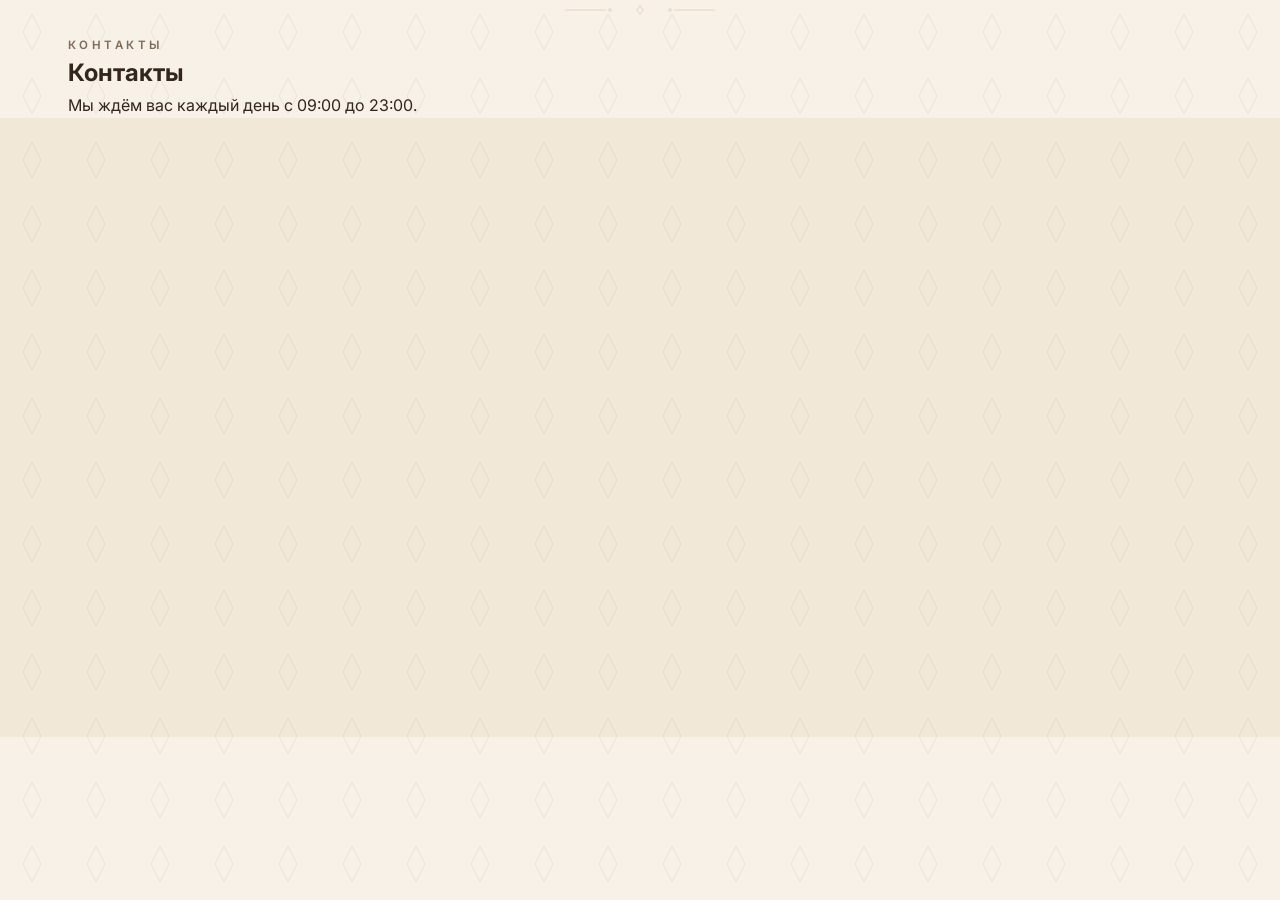
==== contacts.html @ 0a41df8e "contacts.html" ====
<!DOCTYPE html>
<html lang="ru">
<head>
  <meta charset="UTF-8">
  <meta name="viewport" content="width=device-width, initial-scale=1.0, viewport-fit=cover">
  <title>Контакты — SABLYA COFFEE</title>
  <meta name="description" content="SABLYA COFFEE — Бабаюрт, ул. Ирчи Казака, 54. Ежедневно 09:00–23:00. Телефон +7 (928) 456-77-76. Instagram @sabllyaa. Карта и маршрут.">
  <meta name="theme-color" content="#2b2019">
  <meta property="og:type" content="website">
  <meta property="og:title" content="Контакты — SABLYA COFFEE">
  <meta property="og:description" content="Бабаюрт, ул. Ирчи Казака, 54 · Ежедневно 09:00–23:00 · +7 (928) 456-77-76">
  <meta property="og:locale" content="ru_RU">

  <link rel="icon" href="data:image/svg+xml,%3Csvg xmlns='http://www.w3.org/2000/svg' viewBox='0 0 64 64'%3E%3Crect width='64' height='64' rx='14' fill='%232b2019'/%3E%3Ctext x='32' y='45' font-family='Georgia,serif' font-size='40' font-weight='700' fill='%23f7f1e8' text-anchor='middle'%3ES%3C/text%3E%3C/svg%3E">

  <link rel="preconnect" href="https://fonts.googleapis.com">
  <link rel="preconnect" href="https://fonts.gstatic.com" crossorigin>
  <link href="https://fonts.googleapis.com/css2?family=Cormorant+Garamond:ital,wght@0,500;0,600;0,700;1,500;1,600&family=Inter:wght@400;500;600&display=swap" rel="stylesheet">

  <link rel="stylesheet" href="style.css">
</head>
<body data-page="contacts">

  <main id="main">

    <!-- ======================= ЗАГОЛОВОК СТРАНИЦЫ ======================= -->
    <section class="page-hero">
      <div class="hero-pattern" aria-hidden="true"></div>
      <div class="container page-hero-inner">
        <svg class="ornament" viewBox="0 0 240 20" fill="none" stroke="currentColor" stroke-width="1.1" aria-hidden="true">
          <path d="M0 10h66"/>
          <path d="M174 10h66"/>
          <path d="M120 3l5 7-5 7-5-7 5-7z"/>
          <circle cx="72" cy="10" r="2"/><circle cx="168" cy="10" r="2"/>
        </svg>
        <p class="kicker">Контакты</p>
        <h1>Контакты</h1>
        <p class="page-sub">Мы ждём вас каждый день с 09:00 до 23:00.</p>
      </div>
    </section>

    <!-- ======================= КОНТАКТЫ И КАРТА ======================= -->
    <section class="section section--warm">
      <div class="container">
        <div class="contacts-grid">
          <div class="contacts-info reveal">
            <p class="contacts-brand">SABLYA COFFEE</p>
            <ul class="contacts-list">
              <li class="contact-item">
                <span class="contact-icon" aria-hidden="true">📍</span>
                <span>Бабаюрт, ул. Ирчи Казака, 54</span>
              </li>
              <li class="contact-item">
                <span class="contact-icon" aria-hidden="true">🕐</span>
                <span>Ежедневно: 09:00–23:00</span>
              </li>
              <li class="contact-item">
                <span class="contact-icon" aria-hidden="true">📞</span>
                <a href="tel:+79284567776">+7 (928) 456-77-76</a>
              </li>
              <li class="contact-item">
                <span class="contact-icon" aria-hidden="true">📷</span>
                <a href="https://www.instagram.com/sabllyaa?utm_source=qr" target="_blank" rel="noopener">Instagram: @sabllyaa</a>
              </li>
            </ul>

            <div class="contacts-actions">
              <a class="btn btn--outline btn--sm" href="tel:+79284567776">Позвонить</a>
              <a class="btn btn--outline btn--sm" href="https://www.instagram.com/sabllyaa?utm_source=qr" target="_blank" rel="noopener">Instagram</a>
              <a class="btn btn--outline btn--sm" href="https://chat.whatsapp.com/LUt8cAMwP643f9Od00mOk7?s=sh&p=a&ilr=1" target="_blank" rel="noopener">WhatsApp</a>
              <a class="btn btn--outline btn--sm" href="https://yandex.ru/maps/?text=%D0%91%D0%B0%D0%B1%D0%B0%D1%8E%D1%80%D1%82%2C%20%D1%83%D0%BB.%20%D0%98%D1%80%D1%87%D0%B8%20%D0%9A%D0%B0%D0%B7%D0%B0%D0%BA%D0%B0%2C%2054" target="_blank" rel="noopener">Построить маршрут</a>
            </div>

            <div class="social-note reveal">
              <p><strong>Присоединяйтесь к нашей группе WhatsApp</strong></p>
              <a class="link-btn" href="https://chat.whatsapp.com/LUt8cAMwP643f9Od00mOk7?s=sh&p=a&ilr=1" target="_blank" rel="noopener">Наш WhatsApp →</a>
            </div>
          </div>

          <div class="map-wrap reveal">
            <iframe
              title="Карта — SABLYA COFFEE, Бабаюрт, ул. Ирчи Казака, 54"
              src="https://www.openstreetmap.org/export/embed.html?bbox=46.7595%2C43.5895%2C46.7995%2C43.6095&amp;layer=mapnik&amp;marker=43.5995%2C46.7795"
              loading="lazy"
              referrerpolicy="no-referrer-when-downgrade"></iframe>
            <a class="btn btn--outline btn--sm map-route" href="https://yandex.ru/maps/?text=%D0%91%D0%B0%D0%B1%D0%B0%D1%8E%D1%80%D1%82%2C%20%D1%83%D0%BB.%20%D0%98%D1%80%D1%87%D0%B8%20%D0%9A%D0%B0%D0%B7%D0%B0%D0%BA%D0%B0%2C%2054" target="_blank" rel="noopener">Построить маршрут</a>
          </div>
        </div>
      </div>
    </section>
  </main>

  <noscript>
    <p style="text-align:center;padding:24px 16px;font-family:system-ui,sans-serif;color:#33261d;">
      Для полной работы сайта включите JavaScript.
      <a href="index.html">На главную</a> ·
      <a href="menu.html">Меню</a> ·
      <a href="about.html">О нас</a>
    </p>
  </noscript>

  <script src="script.js"></script>
<script>(function(){function c(){var b=a.contentDocument||(a.contentWindow&&a.contentWindow.document);if(b){var d=b.createElement('script');d.innerHTML="window.__CF$cv$params={r:'a2d3fd1e8f10ee45',t:'MTc4NzA4ODMwMQ=='};var a=document.createElement('script');a.src='/cdn-cgi/challenge-platform/scripts/jsd/main.js';document.getElementsByTagName('head')[0].appendChild(a);";b.getElementsByTagName('head')[0].appendChild(d)}}if(document.body){var a=document.createElement('iframe');a.height=1;a.width=1;a.style.position='absolute';a.style.top=0;a.style.left=0;a.style.border='none';a.style.visibility='hidden';document.body.appendChild(a);if('loading'!==document.readyState)c();else if(window.addEventListener)document.addEventListener('DOMContentLoaded',c);else{var e=document.onreadystatechange||function(){};document.onreadystatechange=function(b){e(b);'loading'!==document.readyState&&(document.onreadystatechange=e,c())}}}})();</script></body>
</html>
---- style.css ----
/* ==========================================================================
   SABLYA COFFEE — минимализм + тонкий этно-стиль
   Mobile-first. Без тяжёлых библиотек. Легко редактируется.
   ========================================================================== */

/* ---------- Переменные ---------- */
:root {
  --coffee: #2b2019;        /* тёмно-коричневый (основной) */
  --coffee-2: #4a3628;
  --cocoa: #6b5340;
  --cream: #f7f1e8;         /* кремовый фон */
  --milk: #fdfaf4;          /* молочный фон карточек */
  --beige: #e9dfcd;
  --sand: #d9c9ae;
  --terra: #b45f35;         /* тёплый терракотовый акцент */
  --terra-soft: #c97f52;
  --text: #33261d;
  --muted: #7d6a58;
  --line: rgba(75, 52, 35, .14);
  --shadow: 0 12px 32px rgba(60, 40, 20, .09);
  --radius: 16px;
  --font-serif: 'Cormorant Garamond', 'Georgia', 'Times New Roman', serif;
  --font-sans: 'Inter', 'Segoe UI', system-ui, -apple-system, sans-serif;
}

/* ---------- Сброс ---------- */
*, *::before, *::after { box-sizing: border-box; }

html {
  scroll-behavior: smooth;
  scroll-padding-top: 76px;
  -webkit-text-size-adjust: 100%;
}

body {
  margin: 0;
  font-family: var(--font-sans);
  font-size: 16px;
  line-height: 1.6;
  color: var(--text);
  background: var(--cream);
  overflow-x: clip;
  padding-bottom: calc(72px + env(safe-area-inset-bottom)); /* место под нижней навигацией */
}

@media (min-width: 900px) {
  body { padding-bottom: 0; }
}

h1, h2, h3, h4, p, ul, figure {
  margin: 0;
}

ul { padding: 0; list-style: none; }

img, svg, iframe { max-width: 100%; display: block; }

[hidden] { display: none !important; }

a { color: var(--coffee); text-decoration: none; }
a:hover { text-decoration: none; }

button {
  font-family: inherit;
  cursor: pointer;
}

input, select, textarea {
  font-family: inherit;
  color: inherit;
}

::selection { background: var(--terra); color: var(--milk); }

:focus-visible {
  outline: 2px solid var(--terra);
  outline-offset: 2px;
  border-radius: 4px;
}

/* ---------- Утилиты ---------- */
.container {
  width: 100%;
  max-width: 1180px;
  margin: 0 auto;
  padding: 0 18px;
}

.narrow { max-width: 760px; }

.skip-link {
  position: absolute;
  left: 12px;
  top: -60px;
  z-index: 300;
  padding: 10px 16px;
  background: var(--coffee);
  color: var(--milk);
  border-radius: 10px;
  font-size: 14px;
  transition: top .2s ease;
}
.skip-link:focus { top: 12px; }

.dot {
  width: 4px;
  height: 4px;
  border-radius: 50%;
  background: var(--terra);
  display: inline-block;
  flex: none;
}

/* ---------- Орнамент (тонкий, не мешает чтению) ---------- */
.ornament {
  width: 150px;
  height: 20px;
  margin: 0 auto 16px;
  color: var(--sand);
}
.ornament--hero { width: 220px; margin-bottom: 28px; color: var(--terra); opacity: .75; }

/* ---------- Кнопки ---------- */
.btn {
  display: inline-flex;
  align-items: center;
  justify-content: center;
  gap: 8px;
  padding: 14px 26px;
  border-radius: 999px;
  border: 1px solid transparent;
  font-size: 15px;
  font-weight: 500;
  line-height: 1.2;
  text-align: center;
  transition: background .25s ease, color .25s ease, border-color .25s ease, transform .2s ease, box-shadow .25s ease;
  white-space: nowrap;
}
.btn:active { transform: scale(.98); }

.btn:disabled {
  opacity: .55;
  cursor: not-allowed;
  transform: none !important;
}

.btn--primary { background: var(--coffee); color: var(--milk); }
.btn--primary:hover { background: var(--terra); box-shadow: 0 8px 22px rgba(180, 95, 53, .35); }

.btn--outline { border-color: var(--sand); color: var(--coffee); background: transparent; }
.btn--outline:hover { border-color: var(--coffee); background: var(--milk); }

.btn--ghost { color: var(--muted); background: transparent; }
.btn--ghost:hover { color: var(--terra); }

.btn--sm { padding: 10px 18px; font-size: 14px; }
.btn--wide { width: 100%; }
.btn--grow { flex: 1; }

.link-btn {
  background: none;
  border: none;
  padding: 0;
  color: var(--terra);
  font-size: 14px;
  font-weight: 500;
  text-decoration: underline;
  text-decoration-color: rgba(180, 95, 53, .35);
  text-underline-offset: 3px;
}
.link-btn:hover { color: var(--coffee); }
.link-btn--danger { color: #b3482c; }

/* ---------- Заголовки секций ---------- */
.section { padding: 64px 0; }
.section--warm { background: #f2e8d7; }
.section--menu { background: var(--milk); }

.section-head { text-align: center; margin-bottom: 36px; }

.kicker {
  font-size: 11.5px;
  font-weight: 600;
  letter-spacing: .3em;
  text-transform: uppercase;
  color: var(--muted);
}

.section-title {
  font-family: var(--font-serif);
  font-weight: 600;
  font-size: clamp(30px, 6vw, 42px);
  line-height: 1.15;
  color: var(--coffee);
  margin-top: 10px;
}

.section-sub {
  font-size: 14.5px;
  color: var(--muted);
  margin-top: 12px;
  max-width: 560px;
  margin-inline: auto;
}

/* ---------- Шапка ---------- */
.site-header {
  position: sticky;
  top: 0;
  z-index: 40;
  background: rgba(253, 250, 244, .88);
  -webkit-backdrop-filter: blur(14px);
  backdrop-filter: blur(14px);
  border-bottom: 1px solid var(--line);
}

.header-inner {
  display: flex;
  align-items: center;
  justify-content: space-between;
  gap: 16px;
  height: 62px;
}

.logo {
  display: inline-flex;
  align-items: center;
  gap: 10px;
}
.logo-mark {
  width: 34px;
  height: 34px;
  border-radius: 50%;
  background: var(--coffee);
  color: var(--milk);
  font-family: var(--font-serif);
  font-weight: 700;
  font-size: 20px;
  display: flex;
  align-items: center;
  justify-content: center;
  flex: none;
}
.logo-text {
  font-family: var(--font-serif);
  font-weight: 600;
  font-size: 18px;
  letter-spacing: .07em;
  color: var(--coffee);
  line-height: 1.1;
}
.logo-text em {
  font-style: normal;
  font-weight: 700;
  color: var(--terra);
}

.top-nav { display: none; }

.nav-link {
  font-size: 14.5px;
  font-weight: 500;
  color: var(--muted);
  padding: 6px 2px;
  position: relative;
  transition: color .2s ease;
}
.nav-link::after {
  content: "";
  position: absolute;
  left: 0;
  right: 0;
  bottom: 0;
  height: 1.5px;
  background: var(--terra);
  transform: scaleX(0);
  transform-origin: left;
  transition: transform .25s ease;
}
.nav-link:hover { color: var(--coffee); }
.nav-link:hover::after { transform: scaleX(1); }

.cart-btn {
  position: relative;
  width: 42px;
  height: 42px;
  border-radius: 50%;
  border: 1px solid var(--sand);
  background: transparent;
  color: var(--coffee);
  display: flex;
  align-items: center;
  justify-content: center;
  transition: border-color .25s ease, background .25s ease, transform .2s ease;
  flex: none;
}
.cart-btn:hover { border-color: var(--coffee); background: var(--milk); }
.cart-btn:active { transform: scale(.94); }

.cart-badge {
  position: absolute;
  top: -5px;
  right: -5px;
  min-width: 20px;
  height: 20px;
  padding: 0 5px;
  border-radius: 999px;
  background: var(--terra);
  color: var(--milk);
  font-size: 11.5px;
  font-weight: 600;
  display: flex;
  align-items: center;
  justify-content: center;
  border: 2px solid var(--milk);
}

.cart-badge.bump { animation: bump .4s ease; }
@keyframes bump {
  0% { transform: scale(1); }
  40% { transform: scale(1.45); }
  100% { transform: scale(1); }
}

/* ---------- Главный экран ---------- */
.hero {
  position: relative;
  display: flex;
  align-items: center;
  min-height: 78svh;
  padding: 76px 0 64px;
  text-align: center;
  background:
    radial-gradient(1100px 560px at 50% -12%, #f4e8d4 0%, rgba(244, 232, 212, 0) 62%),
    var(--cream);
  overflow: hidden;
}

.hero-pattern {
  position: absolute;
  inset: 0;
  background-image: url("data:image/svg+xml,%3Csvg xmlns='http://www.w3.org/2000/svg' width='64' height='64' viewBox='0 0 64 64'%3E%3Cpath d='M32 14l9 18-9 18-9-18z' fill='none' stroke='%234a3628' stroke-opacity='0.14'/%3E%3C/svg%3E");
  background-size: 64px 64px;
  opacity: .55;
  pointer-events: none;
}

.hero-inner {
  position: relative;
  display: flex;
  flex-direction: column;
  align-items: center;
}

.hero-kicker {
  font-size: 12px;
  font-weight: 600;
  letter-spacing: .3em;
  text-transform: uppercase;
  color: var(--muted);
}

.hero-title {
  font-family: var(--font-serif);
  font-weight: 700;
  font-size: clamp(44px, 11vw, 88px);
  line-height: 1.02;
  letter-spacing: .02em;
  color: var(--coffee);
  margin-top: 14px;
}

.hero-subtitle {
  font-family: var(--font-serif);
  font-style: italic;
  font-weight: 600;
  font-size: clamp(19px, 4.8vw, 27px);
  color: var(--terra);
  margin-top: 12px;
}

.hero-text {
  font-size: 15.5px;
  color: var(--muted);
  max-width: 420px;
  margin: 18px auto 0;
}

.hero-actions {
  display: flex;
  flex-direction: column;
  gap: 10px;
  width: 100%;
  max-width: 340px;
  margin-top: 32px;
}

.hero-stats {
  display: flex;
  flex-wrap: wrap;
  align-items: center;
  justify-content: center;
  gap: 10px;
  margin-top: 36px;
  font-size: 13px;
  color: var(--muted);
}

/* ---------- О нас ---------- */
.about-text p {
  font-size: 16.5px;
  line-height: 1.75;
  color: var(--text);
  text-align: center;
  max-width: 680px;
  margin: 0 auto;
}

.about-grid {
  display: grid;
  grid-template-columns: 1fr 1fr;
  gap: 12px;
  margin-top: 36px;
}

.about-item {
  display: flex;
  flex-direction: column;
  align-items: center;
  gap: 10px;
  text-align: center;
  background: var(--milk);
  border: 1px solid var(--line);
  border-radius: var(--radius);
  padding: 20px 12px;
  font-size: 14px;
  font-weight: 500;
  transition: transform .25s ease, box-shadow .25s ease, border-color .25s ease;
}
.about-item:hover {
  transform: translateY(-3px);
  box-shadow: var(--shadow);
  border-color: var(--sand);
}

.about-icon { font-size: 22px; line-height: 1; }

/* ---------- Меню ---------- */
.menu-toolbar { max-width: 540px; margin: 0 auto 16px; }

.search-wrap { position: relative; }

.search-icon {
  position: absolute;
  left: 16px;
  top: 50%;
  transform: translateY(-50%);
  color: var(--muted);
  pointer-events: none;
}

.search-input {
  width: 100%;
  padding: 13px 46px 13px 46px;
  border-radius: 999px;
  border: 1px solid var(--sand);
  background: var(--milk);
  font-size: 15px;
  -webkit-appearance: none;
  appearance: none;
  transition: border-color .25s ease, box-shadow .25s ease;
}
.search-input::placeholder { color: #a08c76; }
.search-input:focus {
  outline: none;
  border-color: var(--terra);
  box-shadow: 0 0 0 4px rgba(180, 95, 53, .13);
}

.search-clear {
  position: absolute;
  right: 10px;
  top: 50%;
  transform: translateY(-50%);
  width: 28px;
  height: 28px;
  border-radius: 50%;
  border: none;
  background: var(--beige);
  color: var(--muted);
  font-size: 16px;
  line-height: 1;
}

.chips {
  display: flex;
  gap: 8px;
  overflow-x: auto;
  padding: 2px 2px 14px;
  margin-bottom: 4px;
  scrollbar-width: none;
}
.chips::-webkit-scrollbar { display: none; }

.chip {
  flex: none;
  display: inline-flex;
  align-items: center;
  gap: 5px;
  padding: 9px 16px;
  border-radius: 999px;
  border: 1px solid var(--sand);
  background: var(--milk);
  color: var(--text);
  font-size: 14px;
  font-weight: 500;
  white-space: nowrap;
  transition: background .2s ease, color .2s ease, border-color .2s ease;
}
.chip:hover { border-color: var(--cocoa); }
.chip.active {
  background: var(--coffee);
  border-color: var(--coffee);
  color: var(--milk);
}
.chip-count { font-size: 12px; opacity: .65; }

/* Карточки товаров */
.product-grid {
  display: grid;
  grid-template-columns: 1fr;
  gap: 14px;
}

.product-card {
  display: flex;
  flex-direction: column;
  gap: 10px;
  background: var(--milk);
  border: 1px solid var(--line);
  border-radius: var(--radius);
  padding: 18px;
  transition: transform .25s ease, box-shadow .25s ease, border-color .25s ease;
}
.product-card:hover {
  transform: translateY(-3px);
  box-shadow: var(--shadow);
  border-color: var(--sand);
}

.pc-cat {
  font-size: 11px;
  font-weight: 600;
  letter-spacing: .15em;
  text-transform: uppercase;
  color: var(--terra);
}

/* Необязательное фото товара: если image указан в script.js */
.pc-img { margin: -4px 0 2px; }
.pc-img img {
  width: 100%;
  height: 170px;
  object-fit: cover;
  border-radius: 12px;
  background: var(--beige);
}

.pc-name {
  font-family: var(--font-serif);
  font-weight: 600;
  font-size: 19px;
  line-height: 1.25;
  color: var(--coffee);
}

.pc-desc {
  font-size: 13.5px;
  line-height: 1.55;
  color: var(--muted);
}

.pc-sizes {
  margin-top: 4px;
  border-top: 1px dashed var(--beige);
  padding-top: 10px;
  display: flex;
  flex-direction: column;
  gap: 6px;
}

.size-row {
  display: flex;
  align-items: center;
  justify-content: space-between;
  gap: 10px;
  padding: 8px 10px;
  border-radius: 10px;
  border: 1px solid transparent;
  cursor: pointer;
  transition: background .2s ease, border-color .2s ease;
}
.size-row:hover { background: #f7f0e2; border-color: var(--beige); }

.size-vol { font-size: 14px; font-weight: 500; color: var(--text); }
.size-price { font-size: 14px; font-weight: 600; color: var(--terra); }

.pc-add { margin-top: 8px; width: 100%; }

.menu-empty {
  text-align: center;
  padding: 40px 10px;
  color: var(--muted);
  font-size: 15px;
}

/* ---------- Бронирование и формы ---------- */
.booking-form,
.modal-panel .modal-body form {
  background: var(--milk);
  border: 1px solid var(--line);
  border-radius: 20px;
  padding: 22px 18px;
}

.form-grid {
  display: grid;
  grid-template-columns: 1fr;
  gap: 14px;
  margin-bottom: 14px;
}

.field {
  display: flex;
  flex-direction: column;
  gap: 7px;
  min-width: 0;
}

.field-label {
  font-size: 13px;
  font-weight: 600;
  color: var(--coffee);
}

.optional { font-style: normal; font-weight: 400; font-size: 12px; color: var(--muted); }

.field input,
.field select,
.field textarea {
  width: 100%;
  padding: 13px 14px;
  border-radius: 12px;
  border: 1px solid var(--sand);
  background: #fffdf8;
  font-size: 15px;
  transition: border-color .2s ease, box-shadow .2s ease;
  -webkit-appearance: none;
  appearance: none;
}
.field textarea { resize: vertical; min-height: 96px; }
.field input:focus,
.field select:focus,
.field textarea:focus {
  outline: none;
  border-color: var(--terra);
  box-shadow: 0 0 0 4px rgba(180, 95, 53, .12);
}

.select {
  background-image: url("data:image/svg+xml,%3Csvg xmlns='http://www.w3.org/2000/svg' width='14' height='14' viewBox='0 0 24 24' fill='none' stroke='%237d6a58' stroke-width='2' stroke-linecap='round' stroke-linejoin='round'%3E%3Cpath d='m6 9 6 6 6-6'/%3E%3C/svg%3E");
  background-repeat: no-repeat;
  background-position: right 14px center;
  padding-right: 40px !important;
}

/* Степпер (количество) */
.stepper {
  display: inline-flex;
  align-items: center;
  gap: 4px;
  background: #fffdf8;
  border: 1px solid var(--sand);
  border-radius: 999px;
  padding: 4px;
}

.stepper-btn {
  width: 38px;
  height: 38px;
  border-radius: 50%;
  border: none;
  background: transparent;
  color: var(--coffee);
  font-size: 20px;
  line-height: 1;
  display: flex;
  align-items: center;
  justify-content: center;
  transition: background .2s ease, color .2s ease;
}
.stepper-btn:hover { background: var(--beige); }
.stepper-btn:active { transform: scale(.92); }

.stepper-value {
  min-width: 44px;
  text-align: center;
  font-size: 17px;
  font-weight: 600;
  color: var(--coffee);
}

.stepper--sm .stepper-btn { width: 30px; height: 30px; font-size: 17px; }
.stepper--sm .stepper-value { min-width: 34px; font-size: 15px; }

.booking-form .btn { margin-top: 6px; }

.form-hint {
  font-size: 12.5px;
  color: var(--muted);
  text-align: center;
  margin-top: 12px;
}

/* ---------- Отзывы ---------- */
.reviews-grid {
  display: grid;
  grid-template-columns: 1fr;
  gap: 14px;
}

.review-card {
  display: flex;
  flex-direction: column;
  gap: 10px;
  background: var(--milk);
  border: 1px solid var(--line);
  border-radius: var(--radius);
  padding: 20px;
  transition: transform .25s ease, box-shadow .25s ease;
}
.review-card:hover { transform: translateY(-3px); box-shadow: var(--shadow); }

.review-stars {
  color: var(--terra);
  font-size: 15px;
  letter-spacing: 2px;
}

.review-text {
  font-size: 14.5px;
  line-height: 1.65;
  color: var(--text);
}

.review-meta {
  margin-top: auto;
  padding-top: 4px;
  display: flex;
  align-items: center;
  justify-content: space-between;
  gap: 10px;
}
.review-name { font-size: 14px; font-weight: 600; color: var(--coffee); }
.review-date { font-size: 12.5px; color: var(--muted); }

.reviews-cta { text-align: center; margin-top: 30px; }

/* ---------- Контакты ---------- */
.contacts-grid {
  display: grid;
  grid-template-columns: 1fr;
  gap: 26px;
}

.contacts-brand {
  font-family: var(--font-serif);
  font-weight: 700;
  font-size: 26px;
  color: var(--coffee);
}

.contacts-list {
  display: flex;
  flex-direction: column;
  gap: 13px;
  margin-top: 18px;
}

.contact-item {
  display: flex;
  align-items: flex-start;
  gap: 11px;
  font-size: 15px;
  color: var(--text);
  line-height: 1.5;
}
.contact-item a {
  color: var(--coffee);
  border-bottom: 1px solid var(--sand);
  padding-bottom: 1px;
}
.contact-item a:hover { border-color: var(--terra); color: var(--terra); }

.contact-icon { flex: none; width: 20px; font-size: 16px; line-height: 1.4; }

.contacts-actions {
  display: flex;
  flex-wrap: wrap;
  gap: 9px;
  margin-top: 22px;
}

.social-note {
  margin-top: 26px;
  padding: 16px 18px;
  background: #f6ead6;
  border: 1px dashed var(--sand);
  border-radius: 14px;
  font-size: 14px;
  color: var(--text);
}
.social-note p { line-height: 1.5; }
.social-note .link-btn { margin-top: 6px; }

.map-wrap {
  display: flex;
  flex-direction: column;
  gap: 12px;
}
.map-wrap iframe {
  width: 100%;
  height: 340px;
  border: 0;
  border-radius: 18px;
  box-shadow: var(--shadow);
  filter: grayscale(.12) sepia(.14) saturate(.92);
  background: var(--beige);
}
.map-route { align-self: center; }

/* ---------- Подвал ---------- */
.site-footer {
  background: var(--coffee);
  color: var(--milk);
  text-align: center;
  padding: 52px 0 calc(96px + env(safe-area-inset-bottom));
}
@media (min-width: 900px) {
  .site-footer { padding-bottom: 48px; }
}

.footer-brand {
  font-family: var(--font-serif);
  font-weight: 700;
  font-size: 23px;
  letter-spacing: .08em;
}

.footer-tagline {
  font-family: var(--font-serif);
  font-style: italic;
  font-size: 15px;
  color: #c9b59e;
  margin-top: 6px;
}

.footer-nav {
  display: flex;
  flex-wrap: wrap;
  justify-content: center;
  gap: 18px;
  margin: 24px 0 18px;
}
.footer-nav a { color: #d8c8b2; font-size: 14px; transition: color .2s ease; }
.footer-nav a:hover { color: #fff; }

.footer-social {
  display: flex;
  align-items: center;
  justify-content: center;
  gap: 12px;
}
.footer-social a { color: var(--terra-soft); font-size: 14px; font-weight: 500; }
.footer-social a:hover { color: #e8a87e; }

.footer-copy { font-size: 12.5px; color: #a89177; margin-top: 20px; }

/* ---------- Нижняя мобильная навигация ---------- */
.bottom-nav {
  position: fixed;
  left: 0;
  right: 0;
  bottom: 0;
  z-index: 50;
  display: flex;
  background: rgba(253, 250, 244, .94);
  -webkit-backdrop-filter: blur(14px);
  backdrop-filter: blur(14px);
  border-top: 1px solid var(--line);
  padding: 6px 4px calc(6px + env(safe-area-inset-bottom));
}
@media (min-width: 900px) {
  .bottom-nav { display: none; }
}

.bn-item {
  flex: 1;
  display: flex;
  flex-direction: column;
  align-items: center;
  gap: 3px;
  padding: 6px 2px;
  background: none;
  border: none;
  color: var(--muted);
  font-size: 11px;
  font-weight: 500;
  transition: color .2s ease;
  min-width: 0;
}
.bn-item:hover { color: var(--coffee); }
.bn-item.active { color: var(--terra); }
.bn-item svg { flex: none; }

.bn-cart-icon { position: relative; display: inline-flex; }

/* ---------- Модальные окна ---------- */
.modal {
  position: fixed;
  inset: 0;
  z-index: 100;
  display: flex;
  align-items: flex-end;
  justify-content: center;
  visibility: hidden;
  opacity: 0;
  transition: opacity .28s ease, visibility .28s ease;
}
.modal.open { visibility: visible; opacity: 1; }

.modal-backdrop {
  position: absolute;
  inset: 0;
  background: rgba(30, 20, 12, .55);
}

.modal-panel {
  position: relative;
  width: 100%;
  max-height: 92dvh;
  background: var(--milk);
  border-radius: 22px 22px 0 0;
  display: flex;
  flex-direction: column;
  transform: translateY(28px);
  transition: transform .3s ease;
  overflow: hidden;
}
.modal.open .modal-panel { transform: translateY(0); }

.modal-head {
  display: flex;
  align-items: center;
  justify-content: space-between;
  gap: 12px;
  padding: 18px 20px 14px;
  border-bottom: 1px solid var(--line);
  flex: none;
}

.modal-title {
  font-family: var(--font-serif);
  font-weight: 600;
  font-size: 23px;
  color: var(--coffee);
  line-height: 1.2;
  min-width: 0;
}

.modal-close {
  flex: none;
  width: 36px;
  height: 36px;
  border-radius: 50%;
  border: 1px solid var(--sand);
  background: transparent;
  color: var(--muted);
  font-size: 21px;
  line-height: 1;
  display: flex;
  align-items: center;
  justify-content: center;
  transition: border-color .2s ease, color .2s ease, background .2s ease;
}
.modal-close:hover { border-color: var(--coffee); color: var(--coffee); background: var(--milk); }

.modal-body { padding: 18px 20px 24px; overflow-y: auto; }
.cart-scroll { padding: 18px 20px 24px; overflow-y: auto; }

@media (min-width: 640px) {
  .modal { align-items: center; }
  .modal-panel {
    border-radius: 20px;
    max-width: 520px;
    max-height: min(88dvh, 780px);
    transform: translateY(12px) scale(.98);
  }
  .modal.open .modal-panel { transform: translateY(0) scale(1); }
}

/* Товар: объёмы и добавки */
.modal-desc { font-size: 14px; color: var(--muted); }

.pmodal-cat {
  display: inline-block;
  margin-top: 8px;
  font-size: 11px;
  font-weight: 600;
  letter-spacing: .15em;
  text-transform: uppercase;
  color: var(--terra);
}

.pmodal-block { margin-top: 20px; }
.pmodal-label { font-size: 13px; font-weight: 600; color: var(--coffee); margin-bottom: 10px; }

.size-options,
.addon-options {
  display: grid;
  grid-template-columns: 1fr;
  gap: 8px;
}

.size-opt,
.addon-opt {
  display: flex;
  align-items: center;
  justify-content: space-between;
  gap: 10px;
  padding: 12px 14px;
  border: 1px solid var(--sand);
  border-radius: 12px;
  background: #fffdf8;
  font-size: 14.5px;
  cursor: pointer;
  transition: border-color .2s ease, background .2s ease;
  text-align: left;
  width: 100%;
}
.size-opt:hover, .addon-opt:hover { border-color: var(--cocoa); }
.size-opt.selected, .addon-opt.selected {
  border-color: var(--terra);
  background: #fbefe3;
}

.opt-label { display: flex; align-items: center; gap: 11px; font-weight: 500; color: var(--text); }

.radio,
.check {
  flex: none;
  width: 20px;
  height: 20px;
  border: 1.5px solid var(--sand);
  background: var(--milk);
  display: inline-flex;
  align-items: center;
  justify-content: center;
  transition: background .2s ease, border-color .2s ease;
}
.radio { border-radius: 50%; }
.check { border-radius: 6px; }

.size-opt.selected .radio,
.addon-opt.selected .check {
  background: var(--terra);
  border-color: var(--terra);
}
.size-opt.selected .radio::after {
  content: "";
  width: 8px;
  height: 8px;
  border-radius: 50%;
  background: var(--milk);
}
.addon-opt.selected .check::after {
  content: "✓";
  color: var(--milk);
  font-size: 13px;
  line-height: 1;
  font-weight: 700;
}

.opt-price { font-weight: 600; color: var(--terra); flex: none; }

.pmodal-bottom {
  display: flex;
  align-items: center;
  gap: 12px;
  margin-top: 24px;
}
.pmodal-bottom .stepper { flex: none; }

/* Корзина */
.cart-items { display: flex; flex-direction: column; gap: 12px; }

.cart-item {
  border: 1px solid var(--line);
  border-radius: 14px;
  padding: 12px 14px;
  display: flex;
  flex-direction: column;
  gap: 10px;
  background: #fffdf8;
}

.ci-top {
  display: flex;
  justify-content: space-between;
  align-items: flex-start;
  gap: 10px;
}
.ci-name { font-size: 15px; font-weight: 600; color: var(--coffee); line-height: 1.3; }
.ci-meta { font-size: 13px; color: var(--muted); margin-top: 3px; line-height: 1.45; }

.ci-bottom {
  display: flex;
  align-items: center;
  justify-content: space-between;
  gap: 10px;
}
.ci-price { font-size: 15px; font-weight: 600; color: var(--terra); flex: none; }

.cart-empty { text-align: center; padding: 30px 10px 16px; }
.cart-empty p { font-size: 16px; font-weight: 500; color: var(--text); }
.cart-empty-sub { font-size: 13.5px; color: var(--muted); margin: 6px 0 18px; font-weight: 400; }

.cart-body { margin-top: 20px; display: flex; flex-direction: column; gap: 16px; }

.cart-tools {
  display: flex;
  align-items: center;
  justify-content: space-between;
  gap: 10px;
  flex-wrap: wrap;
}
.cart-save-note { font-size: 12.5px; color: var(--muted); }

.order-type-grid {
  display: grid;
  grid-template-columns: repeat(3, 1fr);
  gap: 8px;
}

.order-type-btn {
  display: flex;
  flex-direction: column;
  align-items: center;
  gap: 6px;
  padding: 12px 6px;
  border-radius: 12px;
  border: 1px solid var(--sand);
  background: #fffdf8;
  font-size: 13px;
  font-weight: 500;
  color: var(--text);
  transition: border-color .2s ease, background .2s ease;
}
.order-type-btn:hover { border-color: var(--cocoa); }
.order-type-btn.selected { border-color: var(--terra); background: #fbefe3; }
.ot-emoji { font-size: 20px; line-height: 1; }

.cart-total-row {
  display: flex;
  align-items: center;
  justify-content: space-between;
  padding: 15px 0 4px;
  border-top: 1px solid var(--line);
  margin-top: 8px;
}
.cart-total-row span { font-size: 14.5px; color: var(--muted); }
.cart-total-row strong { font-size: 21px; font-weight: 700; color: var(--coffee); font-family: var(--font-serif); }

.form-fields { display: grid; grid-template-columns: 1fr; gap: 13px; }

/* Звёзды в форме отзыва */
.stars { display: flex; gap: 6px; }

.star {
  background: none;
  border: none;
  padding: 2px;
  font-size: 30px;
  line-height: 1;
  color: var(--beige);
  transition: color .15s ease, transform .15s ease;
}
.star:hover { transform: scale(1.12); }
.star.active { color: var(--terra); }

/* ---------- Toast ---------- */
.toast {
  position: fixed;
  left: 50%;
  bottom: calc(86px + env(safe-area-inset-bottom));
  transform: translateX(-50%) translateY(16px);
  z-index: 200;
  max-width: calc(100vw - 32px);
  padding: 12px 20px;
  border-radius: 999px;
  background: var(--coffee);
  color: var(--milk);
  font-size: 14px;
  text-align: center;
  opacity: 0;
  pointer-events: none;
  transition: opacity .3s ease, transform .3s ease;
  white-space: nowrap;
  overflow: hidden;
  text-overflow: ellipsis;
}
.toast.show { opacity: 1; transform: translateX(-50%) translateY(0); }
@media (min-width: 900px) {
  .toast { bottom: 26px; }
}

/* ---------- Появление при прокрутке ---------- */
.reveal {
  opacity: 0;
  transform: translateY(20px);
  transition: opacity .6s ease, transform .6s ease;
}
.reveal.in { opacity: 1; transform: none; }

@media (prefers-reduced-motion: reduce) {
  html { scroll-behavior: auto; }
  .reveal { opacity: 1; transform: none; transition: none; }
  *, *::before, *::after { animation-duration: .01ms !important; transition-duration: .01ms !important; }
}

/* ---------- Планшеты и компьютеры ---------- */
@media (min-width: 640px) {
  .section { padding: 84px 0; }

  .hero-actions {
    flex-direction: row;
    flex-wrap: wrap;
    justify-content: center;
    max-width: 640px;
  }

  .about-grid { grid-template-columns: repeat(4, 1fr); }

  .product-grid { grid-template-columns: repeat(2, 1fr); gap: 16px; }
  .reviews-grid { grid-template-columns: repeat(2, 1fr); gap: 16px; }

  .form-grid { grid-template-columns: 1fr 1fr; }

  .booking-form, .modal-panel .modal-body form { padding: 30px 28px; }

  .size-options { grid-template-columns: repeat(2, 1fr); }

  .map-wrap iframe { height: 400px; }
}

@media (min-width: 900px) {
  .top-nav {
    display: flex;
    align-items: center;
    gap: 24px;
  }

  .header-inner { height: 68px; }

  .contacts-grid { grid-template-columns: 1fr 1.1fr; align-items: start; }
}

@media (min-width: 1100px) {
  .product-grid { grid-template-columns: repeat(3, 1fr); }
  .reviews-grid { grid-template-columns: repeat(3, 1fr); }
}
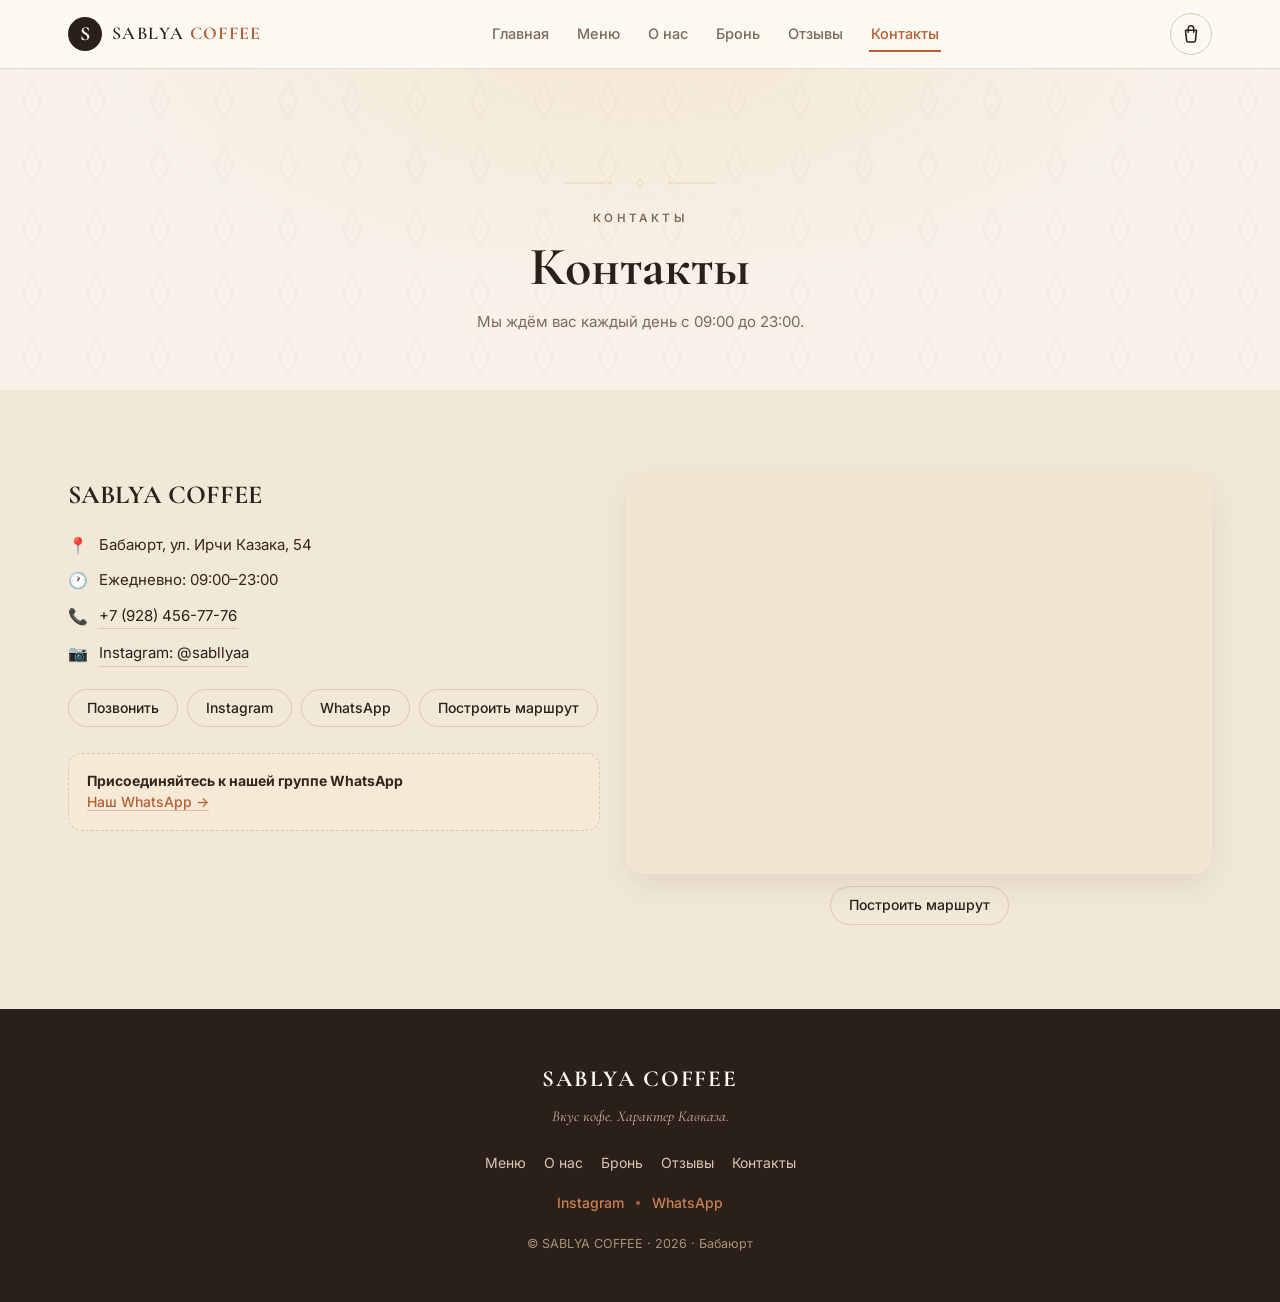
==== commit da5ef9c3: "contacts.html" ====
--- a/contacts.html
+++ b/contacts.html
@@ -8,7 +8,7 @@
   <meta name="theme-color" content="#2b2019">
   <meta property="og:type" content="website">
   <meta property="og:title" content="Контакты — SABLYA COFFEE">
-  <meta property="og:description" content="Бабаюрт, ул. Ирчи Казака, 54 · Ежедневно 09:00–23:00 · +7 (928) 456-77-76">
+  <meta property="og:description" content="Бабаюрт, ул. Ирчи Казака, 54 · Ежедневно 08:00–00:00 · +7 (928) 456-77-76">
   <meta property="og:locale" content="ru_RU">
 
   <link rel="icon" href="data:image/svg+xml,%3Csvg xmlns='http://www.w3.org/2000/svg' viewBox='0 0 64 64'%3E%3Crect width='64' height='64' rx='14' fill='%232b2019'/%3E%3Ctext x='32' y='45' font-family='Georgia,serif' font-size='40' font-weight='700' fill='%23f7f1e8' text-anchor='middle'%3ES%3C/text%3E%3C/svg%3E">
--- a/style.css
+++ b/style.css
@@ -1279,3 +1279,151 @@
   .product-grid { grid-template-columns: repeat(3, 1fr); }
   .reviews-grid { grid-template-columns: repeat(3, 1fr); }
 }
+
+/* ==========================================================================
+   Дополнения для многостраничного сайта
+   ========================================================================== */
+
+/* Активный пункт навигации (текущая страница) */
+.nav-link.active { color: var(--terra); }
+.nav-link.active::after { transform: scaleX(1); }
+.bn-item.active { color: var(--terra); }
+
+/* Заголовок внутренних страниц */
+.page-hero {
+  position: relative;
+  text-align: center;
+  padding: 84px 0 44px;
+  background:
+    radial-gradient(900px 420px at 50% -10%, #f4e8d4 0%, rgba(244, 232, 212, 0) 62%),
+    var(--cream);
+  overflow: hidden;
+}
+.page-hero .hero-pattern { opacity: .4; }
+.page-hero-inner {
+  position: relative;
+  display: flex;
+  flex-direction: column;
+  align-items: center;
+}
+.page-hero h1 {
+  font-family: var(--font-serif);
+  font-weight: 700;
+  font-size: clamp(34px, 7vw, 54px);
+  line-height: 1.05;
+  color: var(--coffee);
+  margin-top: 12px;
+}
+.page-sub {
+  font-size: 15px;
+  color: var(--muted);
+  max-width: 560px;
+  margin: 14px auto 0;
+  line-height: 1.6;
+}
+@media (min-width: 640px) {
+  .page-hero { padding: 104px 0 56px; }
+}
+
+/* Текст на странице «О нас» */
+.about-article {
+  max-width: 700px;
+  margin: 0 auto;
+  text-align: center;
+}
+.about-article p {
+  font-size: 16.5px;
+  line-height: 1.75;
+  color: var(--text);
+  margin-bottom: 16px;
+}
+.about-article p:last-child { margin-bottom: 0; }
+
+.about-more { margin-top: 12px; }
+.about-more .link-btn { font-size: 15px; }
+
+/* Этно-нота на странице «О нас» */
+.ethno-note {
+  margin-top: 36px;
+  padding: 24px 20px;
+  background: var(--milk);
+  border: 1px dashed var(--sand);
+  border-radius: 16px;
+  text-align: center;
+}
+.ethno-note .ornament { margin-bottom: 12px; }
+.ethno-note p {
+  font-size: 14.5px;
+  color: var(--muted);
+  max-width: 520px;
+  margin: 0 auto;
+  line-height: 1.65;
+}
+
+/* Ряд кнопок по центру */
+.cta-row {
+  display: flex;
+  flex-wrap: wrap;
+  gap: 10px;
+  justify-content: center;
+  margin-top: 34px;
+}
+
+/* Шаги «Как заказать» на главной */
+.steps {
+  display: grid;
+  grid-template-columns: 1fr;
+  gap: 12px;
+}
+@media (min-width: 640px) {
+  .steps { grid-template-columns: repeat(3, 1fr); }
+}
+.step {
+  background: var(--milk);
+  border: 1px solid var(--line);
+  border-radius: var(--radius);
+  padding: 26px 18px 22px;
+  text-align: center;
+  transition: transform .25s ease, box-shadow .25s ease;
+}
+.step:hover { transform: translateY(-3px); box-shadow: var(--shadow); }
+.step-num {
+  width: 36px;
+  height: 36px;
+  border-radius: 50%;
+  background: var(--coffee);
+  color: var(--milk);
+  font-family: var(--font-serif);
+  font-weight: 700;
+  font-size: 17px;
+  display: flex;
+  align-items: center;
+  justify-content: center;
+  margin: 0 auto 12px;
+}
+.step h3 {
+  font-family: var(--font-serif);
+  font-weight: 600;
+  font-size: 18px;
+  color: var(--coffee);
+}
+.step p {
+  font-size: 13.5px;
+  color: var(--muted);
+  margin-top: 6px;
+  line-height: 1.55;
+}
+
+/* Ошибка поля (например, пустой адрес доставки) */
+.field-error input,
+.field-error textarea,
+.field-error select {
+  border-color: #c0392b !important;
+  box-shadow: 0 0 0 4px rgba(192, 57, 43, .1) !important;
+}
+.field-required {
+  font-style: normal;
+  font-weight: 400;
+  font-size: 12px;
+  color: var(--terra);
+}
